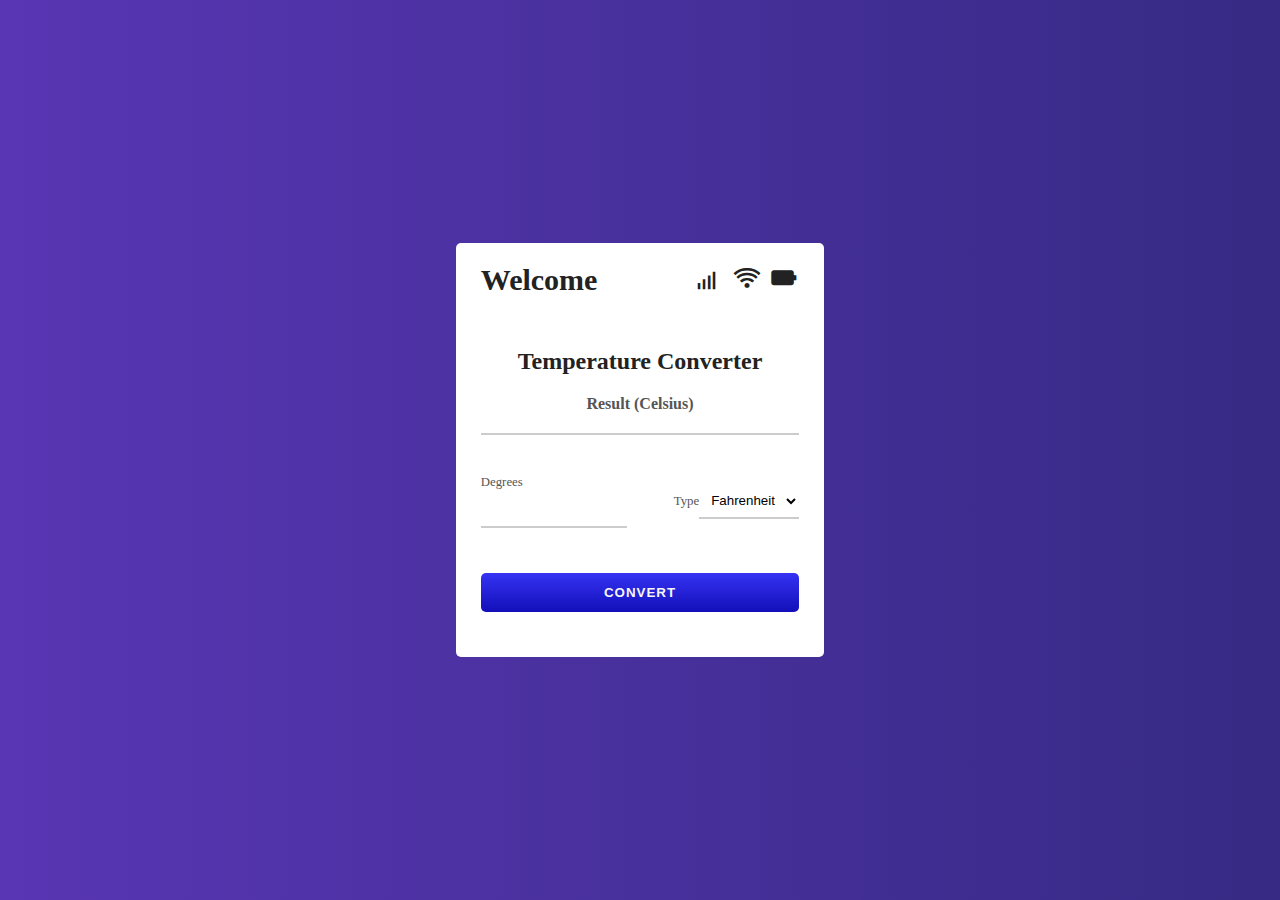
==== temperature-converter-task-3/index.html @ 4dd684f4 "Add files via upload" ====
<!DOCTYPE html>
<html lang="en">
  <head>
    <meta charset="UTF-8" />
    <meta name="viewport" content="width=device-width, initial-scale=1.0" />
    <title>Temperature Converter Website using html, css & JavaScript</title>
    <!-- css link -->
    <link rel="stylesheet" href="css/styles.css" />
    
    
    
    
    

  <div id="Muhilan"></div>
  <a href="http://Muhilan.com">fabrizio.co</a>
  
  <div class="container">
    <div class="sunny"></div> 
    <div class="cloudy"></div>
    <div class="rainy"></div>
    <div class="snowy"></div>
    <div class="rainbow"></div>
    <div class="starry"></div>
    <div class="stormy"></div>
  </div>
  
</body>





    <!-- box icons -->
    <link rel="stylesheet"
  href="https://unpkg.com/boxicons@latest/css/boxicons.min.css">

      <!-- font awesome -->
      <link rel="stylesheet" href="https://cdnjs.cloudflare.com/ajax/libs/font-awesome/4.7.0/css/font-awesome.min.css">

  </head>
  <body>
    <div class="container">
        <div class="temperature-converter">
            <div class="mobile">
                <p class="time">Welcome</p>
                <div>
                    <i class='bx bx-signal-4'></i>
                    <i class='bx bx-wifi' ></i>
                    <i class='bx bxs-battery' ></i>
                </div>
            </div>

            <h1 class="title">Temperature Converter</h1>

            <div class="result">
              <span class="result-heading">Result (Celsius)</span>
              <h2 class="celsius-value" id="celsius"></h2>
            </div>

            <!-- input field -->
            <div class="degree-type">
                <!-- for degrees -->
              <div class="degree-field">
                <label for="degree">Degrees</label>
                <input type="number" name="degree" id="degree" />
              </div>

              <!-- for option selection -->
              <div class="temp-field">
                <label for="temp-type">Type</label>
                <select name="temperatures" id="temp-type" autocomplete="on">
                  <option id="fahrenheit" value="fahrenheit">Fahrenheit</option>
                  <option id="kelvin" value="kelvin">Kelvin</option>
                </select>
              </div>
            </div>
            <button id="convert-btn">Convert</button>
            
        </div>
      </div>
    <!-- script tags -->
    <script src="js/app.js"></script>
  </body>
</html>
---- temperature-converter-task-3/css/styles.css ----
* {
  box-sizing: border-box;
  margin: 0;
  padding: 0;
}

body {
  background-color: #20d45;
  background: linear-gradient(90deg, #5936b4 0%, #362a84 100%);
  color: #222;
  font-size: 0rem;
  display: flex;
  justify-content: center;
  align-items: center;
  width: 100vw;
  height: 100vh;
}

.mobile {
  display: flex;
  justify-content: space-between;
  margin-bottom: 50px;
  font-size: 30px;
  font-weight: 700;
}

.temperature-converter {
  background: #fff;
  border-radius: 5px;
  position: relative;
  display: flex;
  flex-direction: column;
  justify-content: center;
  padding: 20px 25px 45px;
  min-width: 320px;
  width: 100%;
  height: auto;
  box-shadow: -5px -5px 250px 0px rgba(255, 255, 255, 0.02) inset;
  backdrop-filter: blur(21px);
}

.title {
  color: #222;
  font-size: 1.5rem;
  text-align: center;
}
.result {
  text-align: center;
  margin: 20px 0;
}
.result-heading {
  color: #555;
  font-size: 1rem;
  font-weight: 600;
}
.celsius-value {
  border-bottom: 2px solid #ccc;
  padding: 10px;
  transition: all .45s ease;
}
label {
  color: #555;
  font-size: 0.8rem;
  margin-bottom: 5px;
}
input,
select {
  background: transparent;
  border: none;
  outline: none;
  border-bottom: 2px solid #ccc;
  padding: 8px;
  margin-bottom: 15px;
}
input:focus {
  border: 1px solid #4c49f3;
}
.degree-type {
  display: flex;
  justify-content: space-between;
  align-items: center;
  padding: 20px 0;
}
.degree-field {
  display: flex;
  flex-direction: column;
  width: 46%;
}
option {
  background-color: #3c39e7;
  color: #f6f6f6;
}
#convert-btn {
  background: linear-gradient(to bottom, #3633f3, #120fb9);
  border: none;
  outline: none;
  border-radius: 5px;
  color: #f6f6f6;
  cursor: pointer;
  font-weight: bold;
  letter-spacing: 1px;
  text-transform: uppercase;
  margin-top: 10px;
  padding: 12px 80px;
  transition: all 0.3s ease-in;
}
#convert-btn:hover {
  background: linear-gradient(to bottom, #4a47e7, #322fda);
}

/* Add a right margin to each icon */

.fa {
  margin-left: -12px;
  margin-right: 8px;
}

.loading {
  display: none;
}
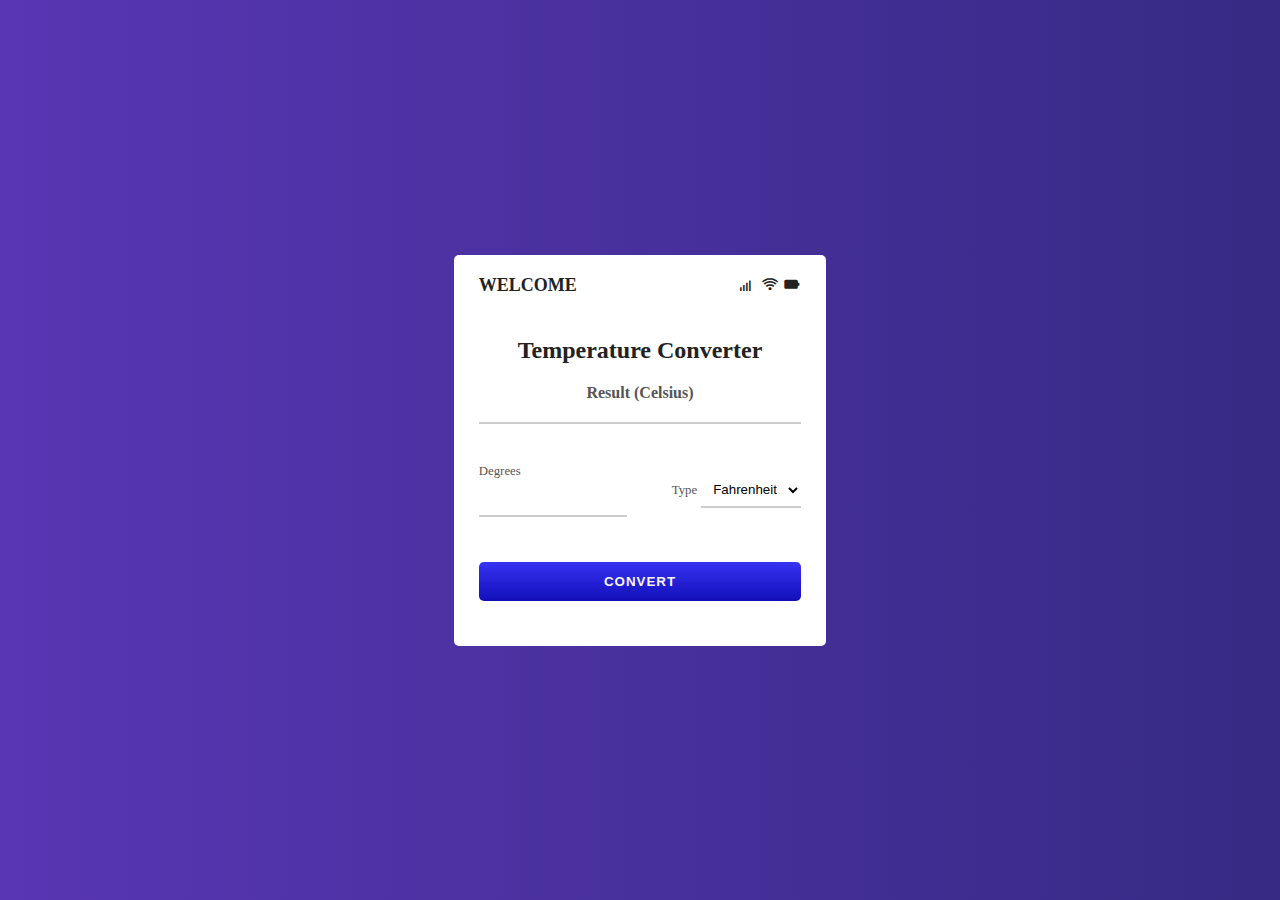
==== commit 49dc7b26: "Add files via upload" ====
--- a/temperature-converter-task-3/index.html
+++ b/temperature-converter-task-3/index.html
@@ -6,30 +6,6 @@
     <title>Temperature Converter Website using html, css & JavaScript</title>
     <!-- css link -->
     <link rel="stylesheet" href="css/styles.css" />
-    
-    
-    
-    
-    
-
-  <div id="Muhilan"></div>
-  <a href="http://Muhilan.com">fabrizio.co</a>
-  
-  <div class="container">
-    <div class="sunny"></div> 
-    <div class="cloudy"></div>
-    <div class="rainy"></div>
-    <div class="snowy"></div>
-    <div class="rainbow"></div>
-    <div class="starry"></div>
-    <div class="stormy"></div>
-  </div>
-  
-</body>
-
-
-
-
 
     <!-- box icons -->
     <link rel="stylesheet"
@@ -43,7 +19,7 @@
     <div class="container">
         <div class="temperature-converter">
             <div class="mobile">
-                <p class="time">Welcome</p>
+                <p class="time">WELCOME</p>
                 <div>
                     <i class='bx bx-signal-4'></i>
                     <i class='bx bx-wifi' ></i>
--- a/temperature-converter-task-3/css/styles.css
+++ b/temperature-converter-task-3/css/styles.css
@@ -5,10 +5,10 @@
 }
 
 body {
-  background-color: #20d45;
+  background-color: #020d45;
   background: linear-gradient(90deg, #5936b4 0%, #362a84 100%);
   color: #222;
-  font-size: 0rem;
+  font-size: 1rem;
   display: flex;
   justify-content: center;
   align-items: center;
@@ -19,8 +19,8 @@
 .mobile {
   display: flex;
   justify-content: space-between;
-  margin-bottom: 50px;
-  font-size: 30px;
+  margin-bottom: 40px;
+  font-size: 18px;
   font-weight: 700;
 }
 
@@ -118,8 +118,3 @@
 .loading {
   display: none;
 }
-
-
-
-
-
